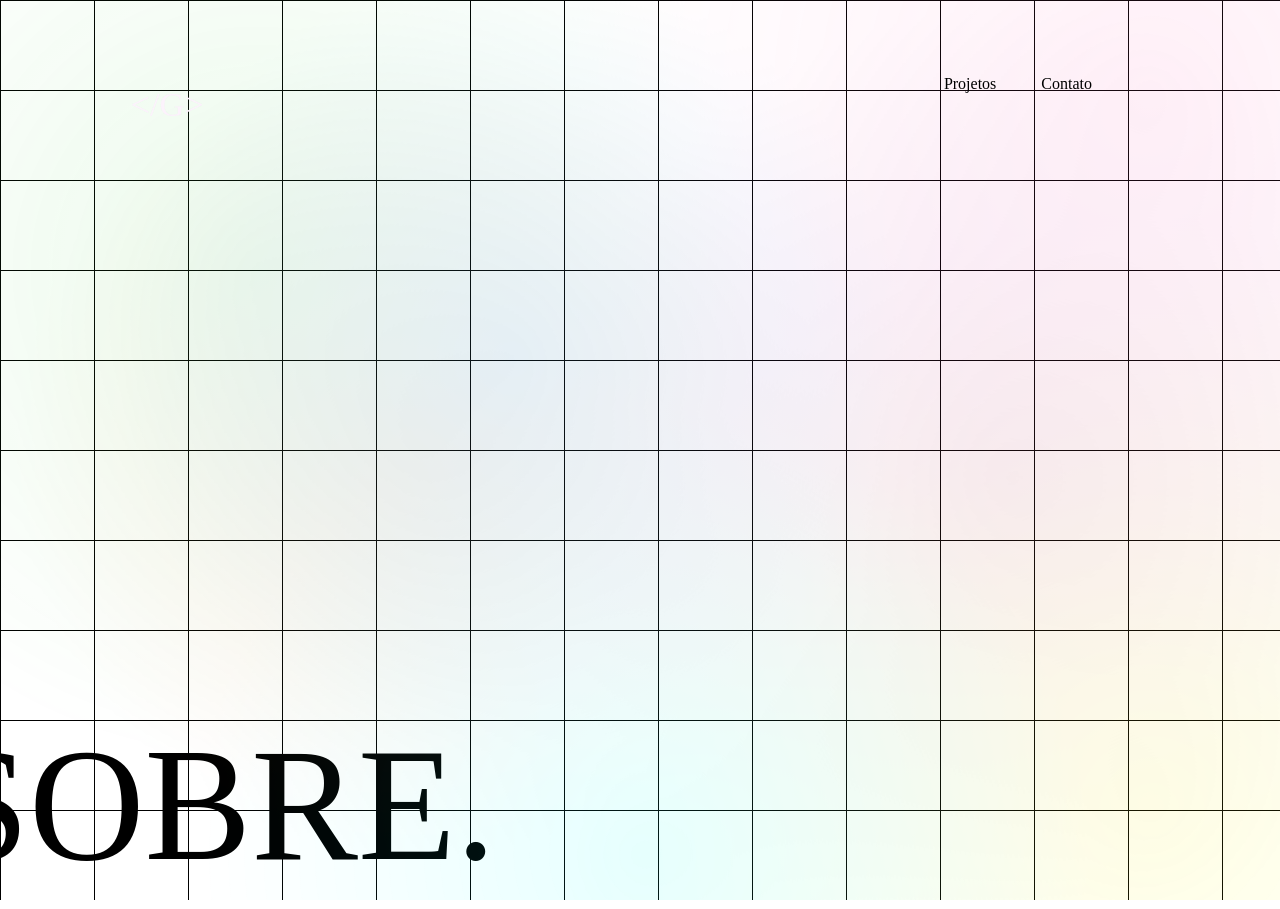
==== src/sobre.html @ 949ed520 "refactor: optimize background render" ====
<!DOCTYPE html>
<html lang="pt-br">
<head>
    <meta charset="UTF-8">
    <meta name="viewport" content="width=device-width, initial-scale=1.0">
    <meta name="author" content="Gabriel Alves">
    <meta name="description" content="Uma vitrine para minhas habilidades, contatos e projetos desenvolvidos na área de Front-end.">
    <meta name="robots" content="index, follow">
    <meta property="og:title" content="Gabriel Alves | Portifolio">
    <meta property="og:description" content="Uma vitrine para minhas habilidades, contatos e projetos desenvolvidos na área de Front-end.">
    <meta property="og:image" content="https://gabrielalves.me/assets/images/gabrielalves.jpg">
    <meta property="og:url" content="https://gabrielalves.me">
    <meta property="og:type" content="website">
    <meta name="keywords" content="portifolio, gabriel alves, gabriel, alves, portifolio gabriel alves, gabriel alves me, me, front end, desenvolvedor, dev front end">

    <script type="application/ld+json">
    {
        "@context"  : "https://schema.org",
        "@type"     : "Person",
        "@id"       : "https://gabrielalves.me",
        "name"      : "Gabriel Alves",
        "jobTitle"  : "Desenvolvedor Front-end",
        "url"       : "https://gabrielalves.me",
        "sameAs"    : [
            "https://github.com/GabrielAlvesBM",
            "https://codepen.io/GabrielAlvesBM",
            "https://linkedin.com/in/gabrielalvesbm",
            "https://www.instagram.com/gabrielalves.bm",
            "https://open.spotify.com/intl-pt/artist/1VNwyay0MEmgqnPR8SJEBq?si=3JezAYnLSEeMjj30vGHgHw&nd=1&dlsi=21e8f560387f4df4"
        ],
        "description": "Desenvolvedor front-end, focado em transformar boas ideias em projetos envolventes."
    }
    </script>

    <!-- Schema.org Markup for WebSite -->
    <script type="application/ld+json">
    {
        "@context"  : "https://schema.org",
        "@type"     : "WebSite",
        "name"      : "Portfólio de Gabriel Alves",
        "url"       : "https://gabrielalves.me",
        "description": "Meu portfólio pessoal desenvolvido para apresentar minhas habilidades, meus contatos e projetos na área de desenvolvimento Front-end."
    }
    </script>

    <!-- Schema.org Markup for CreativeWork -->
    <script type="application/ld+json">
    {
        "@context": "https://schema.org",
        "@type": "CreativeWork",
        "name": "Portfólio de Gabriel Alves",
        "url": "https://gabrielalves.me",
        "description": "Meu portfólio pessoal desenvolvido para apresentar minhas habilidades, meus contatos e projetos na área de desenvolvimento Front-end. Feito usando o mínimo possível, HTML, CSS e JavaScript.",
        "author": {
            "@type": "Person",
            "name": "Gabriel Alves"
        },
        "dateCreated": "2024-09-20"
    }
    </script>

    <!-- Schema.org Markup for BreadcrumbList -->
    <script type="application/ld+json">
    {
        "@context": "https://schema.org",
        "@type": "BreadcrumbList",
        "itemListElement": [
            {
                "@type": "ListItem",
                "position": 1,
                "item": {
                    "@id": "https://gabrielalves.me",
                    "name": "Início"
                }
            },
            {
                "@type": "ListItem",
                "position": 2,
                "item": {
                    "@id": "https://gabrielalves.me/sobre",
                    "name": "Sobre Mim"
                }
            },
            {
                "@type": "ListItem",
                "position": 3,
                "item": {
                    "@id": "https://gabrielalves.me/projetos",
                    "name": "Projetos"
                }
            },
            {
                "@type": "ListItem",
                "position": 4,
                "item": {
                    "@id": "https://gabrielalves.me/contato",
                    "name": "Contato"
                }
            }
        ]
    }
    </script>

    <!-- Schema.org Markup for ContactPoint -->
    <script type="application/ld+json">
    {
        "@context": "https://schema.org",
        "@type": "ContactPoint",
        "email": "gabrielalvesbm.contato@gmail.com",
        "contactType": "customer service",
        "areaServed": "BR",
        "availableLanguage": "Portuguese"
    }
    </script>

    <title>Sobre mim</title>
    <link rel="shortcut icon" href="./assets/icons/favicon.ico" type="image/x-icon">
    <link rel="stylesheet" href="./assets/styles/style.css">
    <script src="https://kit.fontawesome.com/57b9467fa3.js" crossorigin="anonymous"></script>
    <script src="./assets/scripts/script.js" defer></script>
</head>
<body class="background">
    <span class="background-text" aria-hidden="true">Sobre.</span>
    <header class="header">
        <a href="index.html" id="gabriel-logo">&lt;/G&gt;</a>

        <nav class="nav-bar">
            <ul class="nav">
                <li class="projetos"><a href="/projetos">Projetos</a></li>
                <li class="contato"><a href="/contato">Contato</a></li>
                <li id="theme"><i class="fa-solid fa-circle-half-stroke fa-xl" style="color: var(--white);"></i></li>
            </ul>

            <button class="hamburgerBtn" aria-label="Nav Button"><span class="hamburger"></span></button>
        </nav>
    </header>

    <main class="container">
        <section class="sobre fade-item">
            <h1 class="title">Sobre Mim.</h1>

            <div class="duo-frame">
                <img src="./assets/images/gabrielalves.jpg" alt="Gabriel Alves" class="image">
            <ul class="sobre-list right-aside">
                <li> 
                    <h3 class="tertiary-title"></h3>
                    <p><b>Tenho 20 anos e moro em Contagem, MG.</b> Desde sempre, a tecnologia fez parte da minha vida. Quando comecei no desenvolvimento web, a programação rapidamente se tornou minha grande paixão. Desde então, minha curiosidade e entusiasmo só cresceram, estou sempre em busca de novos desafios e oportunidades...</p>
                </li>
            </ul>
            </div>

            <h2 class="secondary-title">Conhecimentos</h2>
            <ul class="sobre-list horizontal">
                <li>
                    <h3 class="tertiary-title">Linguagens</h3>
                    <p>C, PHP, Python, HTML, CSS, JavaScript, TypeScript</p>
                </li>
                <li>
                    <h3 class="tertiary-title">Frameworks</h3>
                    <p>VueJS, NuxtJS, NodeJS, Express, React, NextJS, Flask, Bootstrap, TailWind, Styled Components</p>
                </li>
                <li>
                    <h3 class="tertiary-title">Outras Tecnologias</h3>
                    <p>GraphQL, Docker, MongoDB, MySQL, Figma, SASS, Apache, Git</p>
                </li>
            </ul>

            <!-- 
            <h2 class="secondary-title">Educação</h2>
            <ul class="sobre-list">
                <li>
                    <h3 class="tertiary-title">Cursei CC50 | Harvard</h3>
                    <img src="#" alt="Certificado CC50">
                </li>
            </ul>
            -->

            <h2 class="secondary-title">Curiosidades...</h2>
            <ul class="sobre-list">
                <li>
                    <h3 class="tertiary-title"><a href="https://open.spotify.com/artist/1VNwyay0MEmgqnPR8SJEBq?si=OJJLcRRpQo27VbJxxIAxig" target="_blank" class="title-link">Sou Músico<i class="fa-solid fa-music fa-2xs"></i></i></a></h3>
                    <p>No meu tempo livre, componho músicas e toco diversos instrumentos. A música é uma grande paixão minha e serve como uma fuga da realidade, oferecendo um espaço pessoal criativo e relaxante.</p>
                    <p>Você pode ouvir algumas das <a href="https://open.spotify.com/playlist/5euLyVI334Kd4TktCtGlNM?si=0fd1291dd82d487d" target="_blank" class="link-externo">músicas do Loks no Spotify!</a></p>
                </li>
            </ul>
        </section>

        <nav class="next-page fade-item">
            <a href="/projetos">Veja Meus Projetos
                <svg class="arrow" width="24" height="24" xmlns="http://www.w3.org/2000/svg" fill-rule="evenodd" clip-rule="evenodd"><path d="M21.883 12l-7.527 6.235.644.765 9-7.521-9-7.479-.645.764 7.529 6.236h-21.884v1h21.883z"></path></svg>
            </a>
        </nav>

        <footer class="footer fade-item">
            <ul class="redes-sociais">
                <li><a href="https://github.com/GabrielAlvesBM" target="_blank" aria-label="Gabriel Alves GitHub"><i class="fa-brands fa-github fa-lg" style="color: var(--white);"></i></a></li>
                <li><a href="https://www.linkedin.com/in/gabrielalvesbm/" target="_blank" aria-label="Gabriel Alves Linkedin"><i class="fa-brands fa-linkedin-in fa-lg" style="color: var(--white);"></i></a></li>
                <li><a href="https://codepen.io/GabrielAlvesBM" target="_blank" aria-label="Gabriel Alves CodePen"><i class="fa-brands fa-codepen fa-lg" style="color: var(--white);"></i></a></li>
                <li><a href="https://www.instagram.com/gabrielalves.bm" target="_blank" aria-label="Gabriel Alves Instagram"><i class="fa-brands fa-instagram fa-lg" style="color: var(--white);"></i></a></li>
            </ul>
        </footer>
    </main>
</body>
</html>
---- src/assets/styles/style.css ----
@import url("./var.css");
@import url("./home.css");
@import url("./sobre.css");
@import url("./projetos.css");
@import url("./contato.css");
@import url("./mediaQuerys.css");

* {
    font-family: var(--fonte-principal);
    font-size: var(--tamanho-fonte);
    color: var(--white);
    padding: 0px;
    margin: 0px;

    list-style-type: none;
}

::selection {
    background-color: var(--selection-color);
}


html {
    scroll-behavior: smooth;
} 

body {
    display: flex;
    flex-direction: column;
    align-items: center;
    justify-content: space-between;
    
    height: 100vh;

    background: var(--bg);
    cursor: default;
}

a {
    text-decoration: none;
    padding: 3px;
}

p {
    line-height: 2.5;
    font-size: 0.9em;
    font-weight: 200;
}

.link-externo {
    text-transform: uppercase;
    font-weight: 600;
    position: relative;
}

.link-externo::before {
    content: "";
    position: absolute;
    top: 0;
    left: 0;
    z-index: -1;
    background-color: var(--external-link);
    
    width: 0;
    height: 100%;
    transition: width 0.5s ease;
}

.link-externo:hover::before {
    width: 100%;
}

.title-link:hover {
    text-decoration: underline;
}


.background::before {
    content: "";
    height: 100vh;
    width: 100vw;
    color: var(--opacity-gray);
    position: fixed;
    inset: 0;
    z-index: -1;
    pointer-events: none;
    contain: strict;

    background: linear-gradient(currentcolor 1px, transparent 1px) 0% 0% / 94px 90px,
        linear-gradient(to right, currentcolor 1px, transparent 1px) 0% 0% / 94px 90px,
        transparent;
    transform: translateZ(0);
}

.background::after {
    content: "";
    position: fixed;
    inset: 0;
    z-index: -1;
    width: 100%;
    height: 100%;
    pointer-events: none;
    contain: strict;
    opacity: 0.18;
    transform: translateZ(0);
    background-image:
        radial-gradient(circle at 40% 40%, rgba(30, 144, 255, 0.55) 0%, transparent 42%),
        radial-gradient(circle at 90% 10%, rgba(255, 105, 180, 0.55) 0%, transparent 42%),
        radial-gradient(circle at 50% 95%, rgba(0, 255, 255, 0.55) 0%, transparent 42%),
        radial-gradient(circle at 20% 30%, rgba(50, 205, 50, 0.55) 0%, transparent 42%),
        radial-gradient(circle at 90% 90%, rgba(255, 255, 0, 0.55) 0%, transparent 42%),
        radial-gradient(circle at 33% 50%, rgba(255, 69, 0, 0.55) 0%, transparent 42%),
        radial-gradient(circle at 79% 53%, rgba(128, 0, 128, 0.55) 0%, transparent 42%);
}

.background-text {
    position: fixed;
    bottom: 15px;
    left: -60px;

    z-index: -2;

    font-size: 10em;
    font-family: var(--fonte-secundaria);
    text-transform: uppercase;

    color: var(--opacity-gray);
    line-height: 1;
    white-space: nowrap;

    pointer-events: none;
    user-select: none;
    contain: layout style paint;
    transform: translate3d(0, 0, 0);
    backface-visibility: hidden;
    text-rendering: optimizeSpeed;
    -webkit-font-smoothing: antialiased;
}

.header {
    display: flex;
    justify-content: space-between;
    align-items: center;

    width: 80vw;
    max-width: 1200px;
    margin: 75px 50px;
}

#gabriel-logo {
    font-size: 2.15em;
    font-weight: 300;
    font-variant: small-caps;

    z-index: 3;

    padding: 2.5px;

    color: #fff;
    mix-blend-mode: difference;
}

.nav-bar ul {
    display: flex;
    gap: 15px;
}

.nav-bar a {
    position: relative;
    padding: 10px 15px;
}

.nav-bar a::before {
    content: "";
    position: absolute;
    top: 100%;
    left: 50%;
    background-color: var(--white);

    width: 100%;
    height: 1px;

    transform: translateX(-50%) scaleX(0);
    transition: transform 0.3s ease-out;
}

.nav-bar a:hover::before {
    transform: translateX(-50%) scaleX(1);
}

.nav-bar i {
    padding: 13px 15px;
    cursor: pointer;
}

.hamburgerBtn {
    border: none;
    background: none;
    cursor: pointer;

    padding: 20px 10px;
}

.hamburger {
    display: none;
    position: relative;
    top: -10px;
    width: 25px;
    height: 1px;
    border-top: 1px solid var(--white);
}
  
.hamburger::after,
.hamburger::before {
    content: "";
    display: block;
    width: 25px;
    height: 1px;

    background: var(--white);
    margin-top: 7.5px;
    position: relative;
    transition: 0.3s;
}

.container {
    display: flex;
    flex-direction: column;

    height: 100%;
    width: 90vw;
    max-width: 960px;
    margin: 0px 20px;
}

.title {
    font-size: 3em;
}

.next-page {
    padding-top: 30px;
    font-size: 0.9em;
    font-weight: 100;
}

.next-page a {
    position: relative;
    display: inline-flex;
    padding: 5px;

    align-items: center;
}

.next-page a::before {
    content: "";
    position: absolute;
    top: 85%;
    left: 0;
    background-color: var(--white);

    width: 0;
    height: 0.1px;
    transition: width 0.3s ease;
}

.next-page a:hover::before {
    width: 80%;
}

.arrow {
    fill: var(--white);

    margin-left: 1rem;
    animation-name: forwards;
    animation-duration: 0.5s;
    animation-iteration-count: infinite;
    animation-direction: alternate;
}

.footer {
    margin: 50px 5px;
    width: 100%;
}

.redes-sociais {
    display: flex;
    gap: 40px;

    margin-bottom: 50px;
} 

.redes-sociais a {
    display: inline-block;
    padding: 5px 12px;

    transition: transform 0.2s ease;
}

.redes-sociais a:hover {
    transform: scale(1.1);
}


.fade-item {
    opacity: 0;
}

.fade-in {
    opacity: 0;
    animation: fadeIn 0.7s ease-out forwards;
}

@keyframes forwards {
    0% {
        margin-left: 1rem;
    }

    100% {
        margin-left: 2rem;
    }
}

@keyframes fadeIn {
    from {
        opacity: 0;
        transform: translateY(20px) translateX(5px);
    }

    to {
        opacity: 1;
        transform: translateY(0) translateX(0);
    }
}
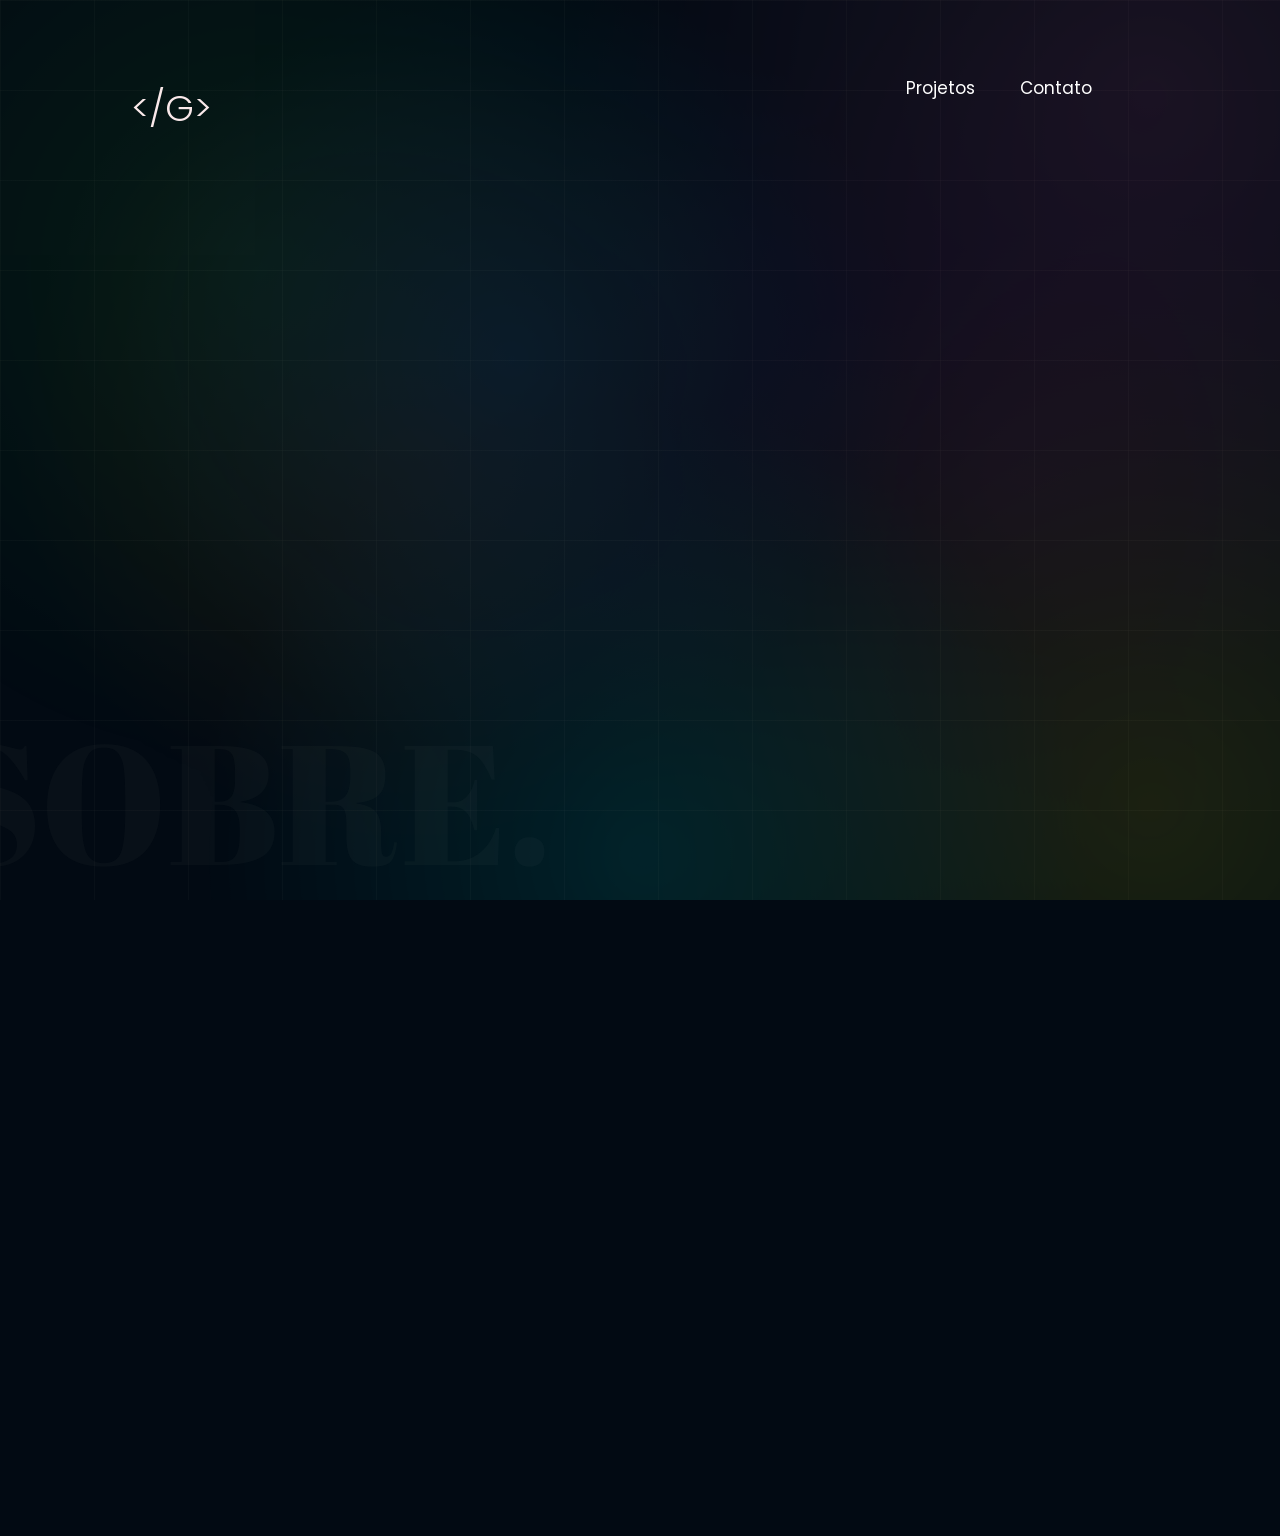
==== commit 1227bb57: "feat: education list" ====
--- a/src/sobre.html
+++ b/src/sobre.html
@@ -165,15 +165,17 @@
                 </li>
             </ul>
 
-            <!-- 
-            <h2 class="secondary-title">Educação</h2>
-            <ul class="sobre-list">
-                <li>
-                    <h3 class="tertiary-title">Cursei CC50 | Harvard</h3>
-                    <img src="#" alt="Certificado CC50">
-                </li>
-            </ul>
-            -->
+            <h2 class="secondary-title">Formação Acadêmica</h2>
+            <ul class="sobre-list ">
+                <li>
+                    <div class="timeline-item">
+                        <h3 class="tertiary-title">Bacharelado em Ciência da Computação, UNOPAR</h3>
+                        <time class="timeline-period" datetime="2025-02">02/2025 – 01/2029</time>
+                    </div>
+                </li>
+            </ul>
+
+            <!-- TODO: Experiência Profissional -->
 
             <h2 class="secondary-title">Curiosidades...</h2>
             <ul class="sobre-list">
--- a/src/assets/styles/style.css
+++ b/src/assets/styles/style.css
@@ -254,7 +254,7 @@
 .next-page a::before {
     content: "";
     position: absolute;
-    top: 85%;
+    top: 100%;
     left: 0;
     background-color: var(--white);
 
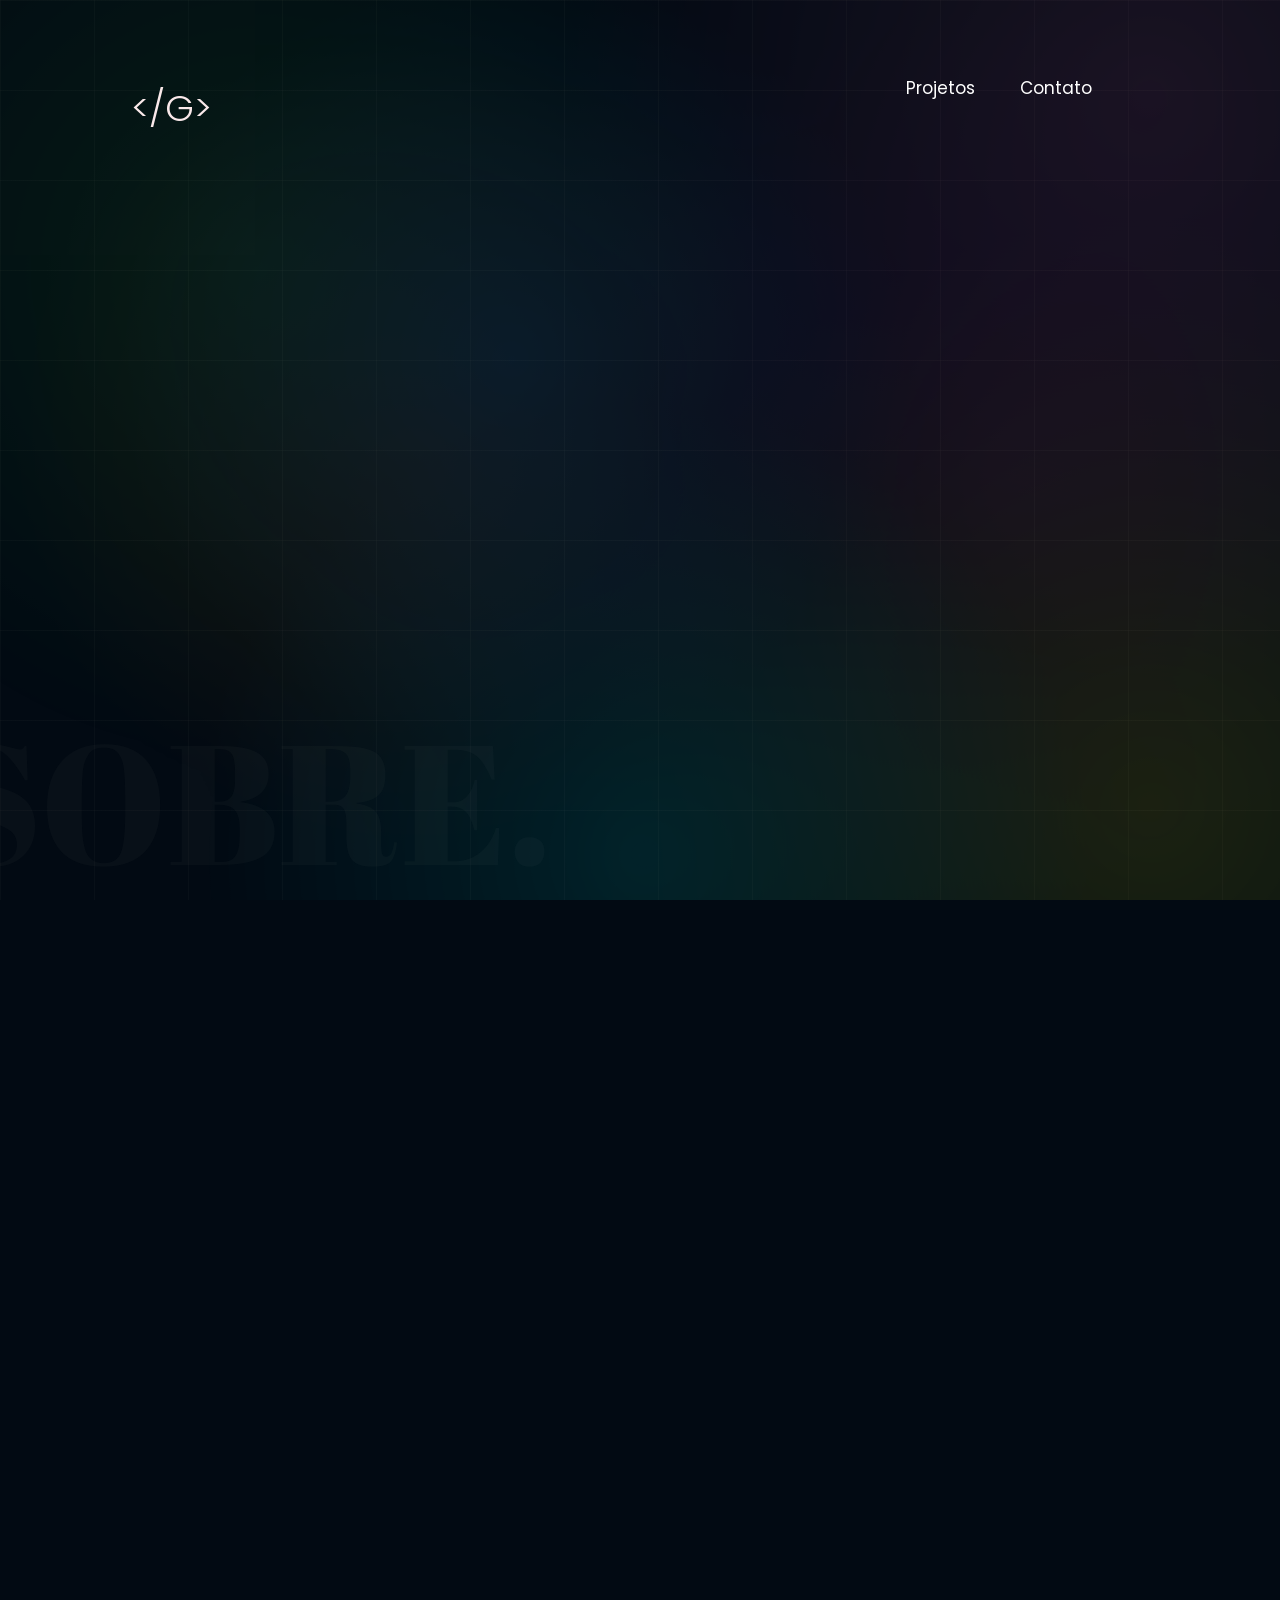
==== commit 13f935fe: "feat: work experience" ====
--- a/src/sobre.html
+++ b/src/sobre.html
@@ -165,6 +165,29 @@
                 </li>
             </ul>
 
+            <h2 class="secondary-title">Experiência Profissional</h2>
+            <ul class="sobre-list">
+                <li>
+                    <div class="timeline-item">
+                        <h3 class="tertiary-title">Desenvolvedor Front-end Pleno, Auth Soft</h3>
+                        <time class="timeline-period" datetime="2025-09">09/2025 – Presente</time>
+                    </div>
+                    <p>- Criação de plataforma CRM para os Estados Unidos.</p>
+                    <p>- Criação e planejamento de um Sistema de Gestão Interna de escopo aberto.</p>
+                    <p>- Participei do planejamento e quebra de escopo de vários outros projetos da empresa.</p>
+                </li>
+                <li>
+                    <div class="timeline-item">
+                        <h3 class="tertiary-title">Desenvolvedor Front-end, Guina</h3>
+                        <time class="timeline-period" datetime="2025-02">02/2025 – 09/2025</time>
+                    </div>
+                    <p>- Atuei na criação, manutenção e melhorias de projetos front-end, garantindo performance e escalabilidade.</p>
+                    <p>- Reduzi em 17% o tempo de build, e acelerei em 81% o carregamento inicial de um projeto ao implementar Lazy Loading e Code Splitting em rotas de alto custo.</p>
+                    <p>- Colaborei na criação de sitemaps dinâmicos e otimização de rotas, melhorando o SEO e acelerando a indexação em mecanismos de busca.</p>
+                    <p>- Principais ferramentas: TypeScript, JavaScript, React, NextJS, GraphQL, GCP e Firebase.</p>
+                </li>
+            </ul>
+
             <h2 class="secondary-title">Formação Acadêmica</h2>
             <ul class="sobre-list ">
                 <li>
@@ -174,8 +197,6 @@
                     </div>
                 </li>
             </ul>
-
-            <!-- TODO: Experiência Profissional -->
 
             <h2 class="secondary-title">Curiosidades...</h2>
             <ul class="sobre-list">
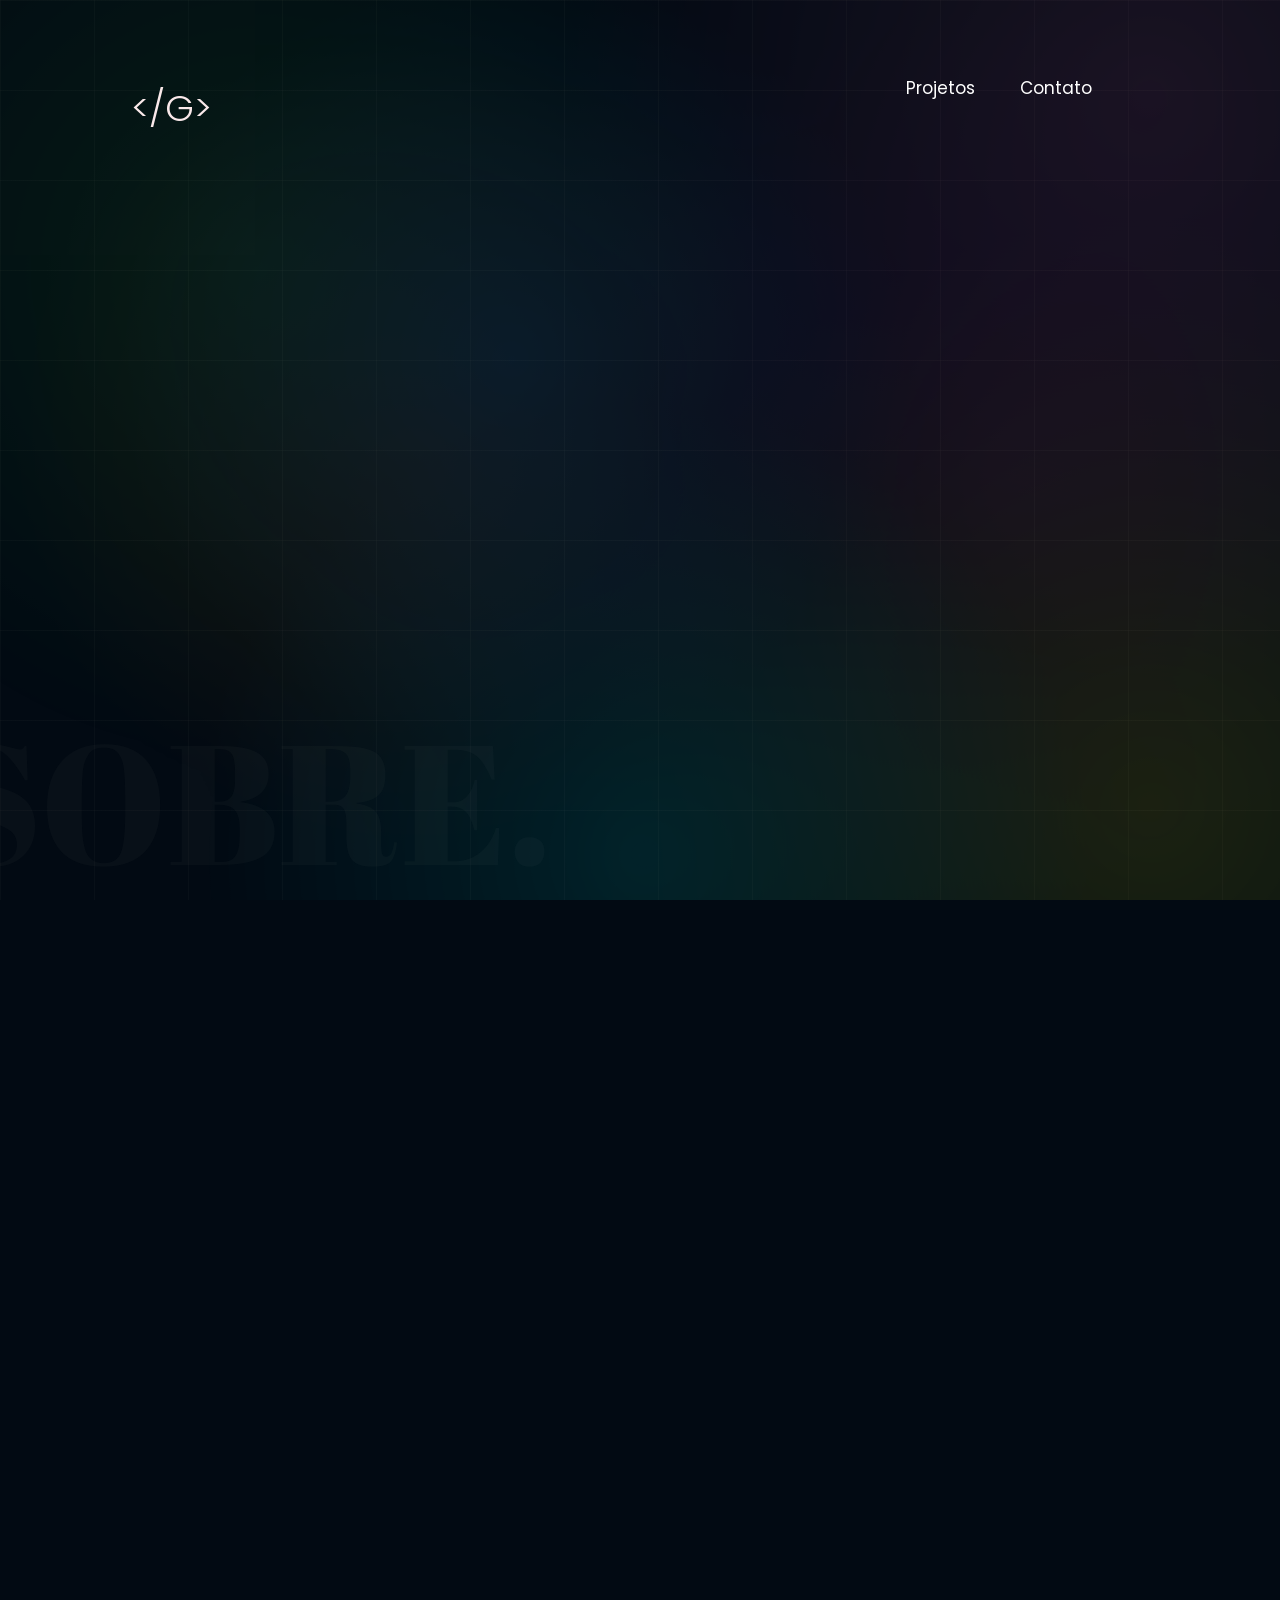
==== commit 43f8b247: "update: sobre copys" ====
--- a/src/sobre.html
+++ b/src/sobre.html
@@ -157,11 +157,11 @@
                 </li>
                 <li>
                     <h3 class="tertiary-title">Frameworks</h3>
-                    <p>VueJS, NuxtJS, NodeJS, Express, React, NextJS, Flask, Bootstrap, TailWind, Styled Components</p>
+                    <p>React, VueJS, NextJS, NodeJS, Express, Flask, Bootstrap, TailWind, Styled Components</p>
                 </li>
                 <li>
                     <h3 class="tertiary-title">Outras Tecnologias</h3>
-                    <p>GraphQL, Docker, MongoDB, MySQL, Figma, SASS, Apache, Git</p>
+                    <p>Docker, GraphQL, MongoDB, PostgreSQL, MySQL, Figma, SASS, Apache, Git</p>
                 </li>
             </ul>
 
@@ -175,6 +175,7 @@
                     <p>- Criação de plataforma CRM para os Estados Unidos.</p>
                     <p>- Criação e planejamento de um Sistema de Gestão Interna de escopo aberto.</p>
                     <p>- Participei do planejamento e quebra de escopo de vários outros projetos da empresa.</p>
+                    <!-- <p>- Principais ferramentas: TypeScript, React, NextJS, VueJS, .</p> -->
                 </li>
                 <li>
                     <div class="timeline-item">
